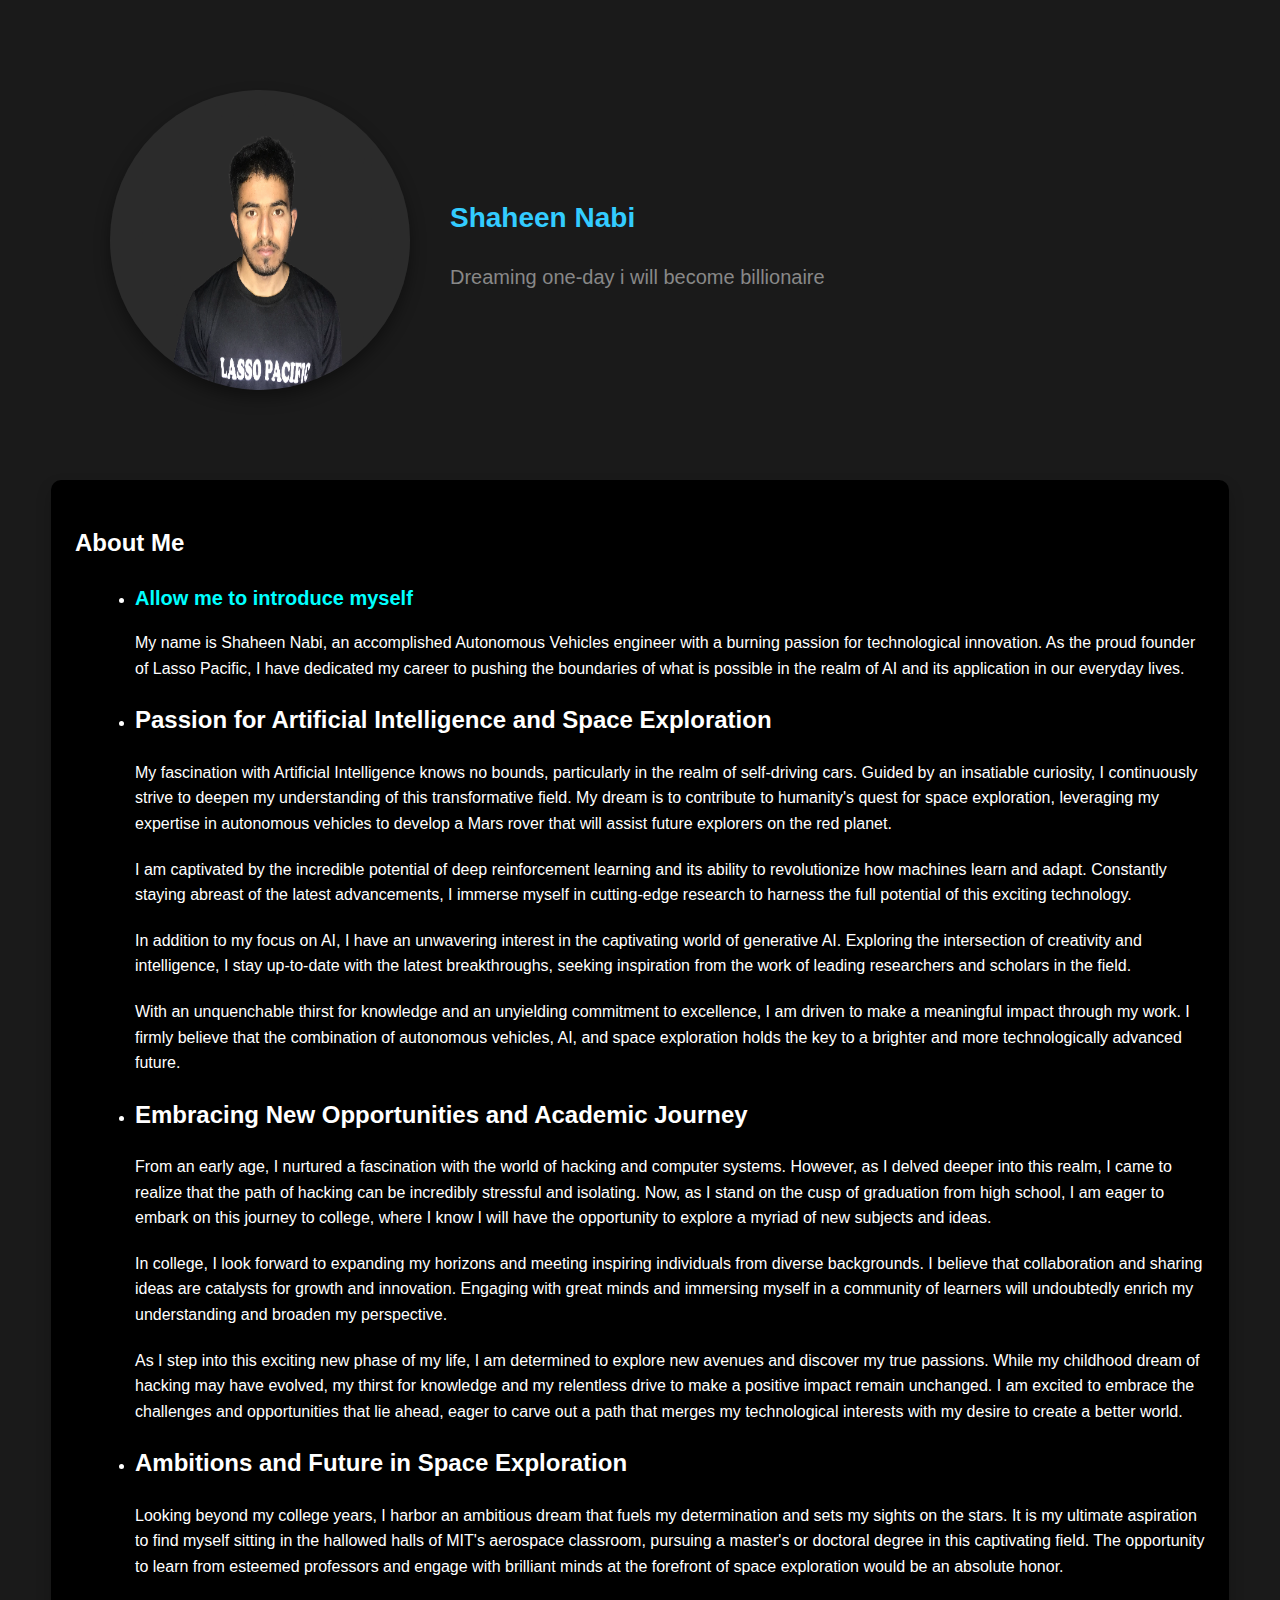
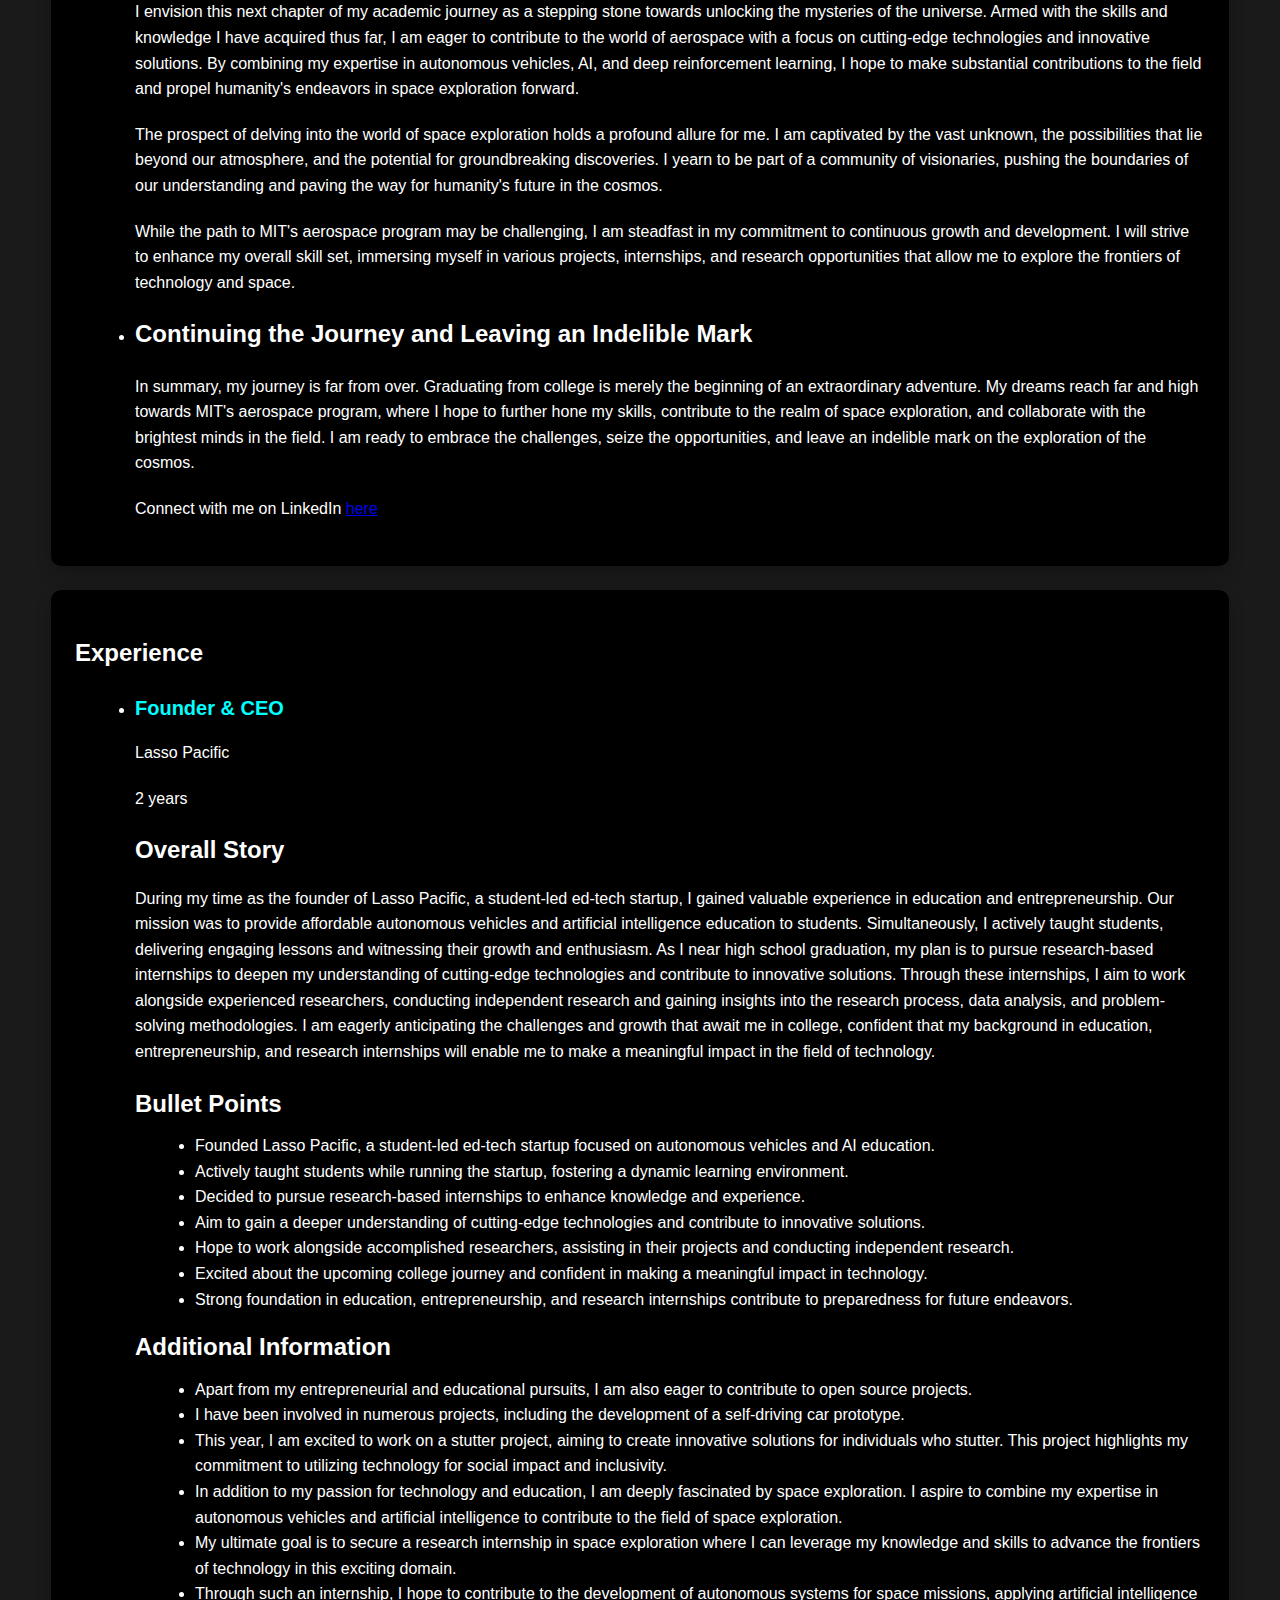
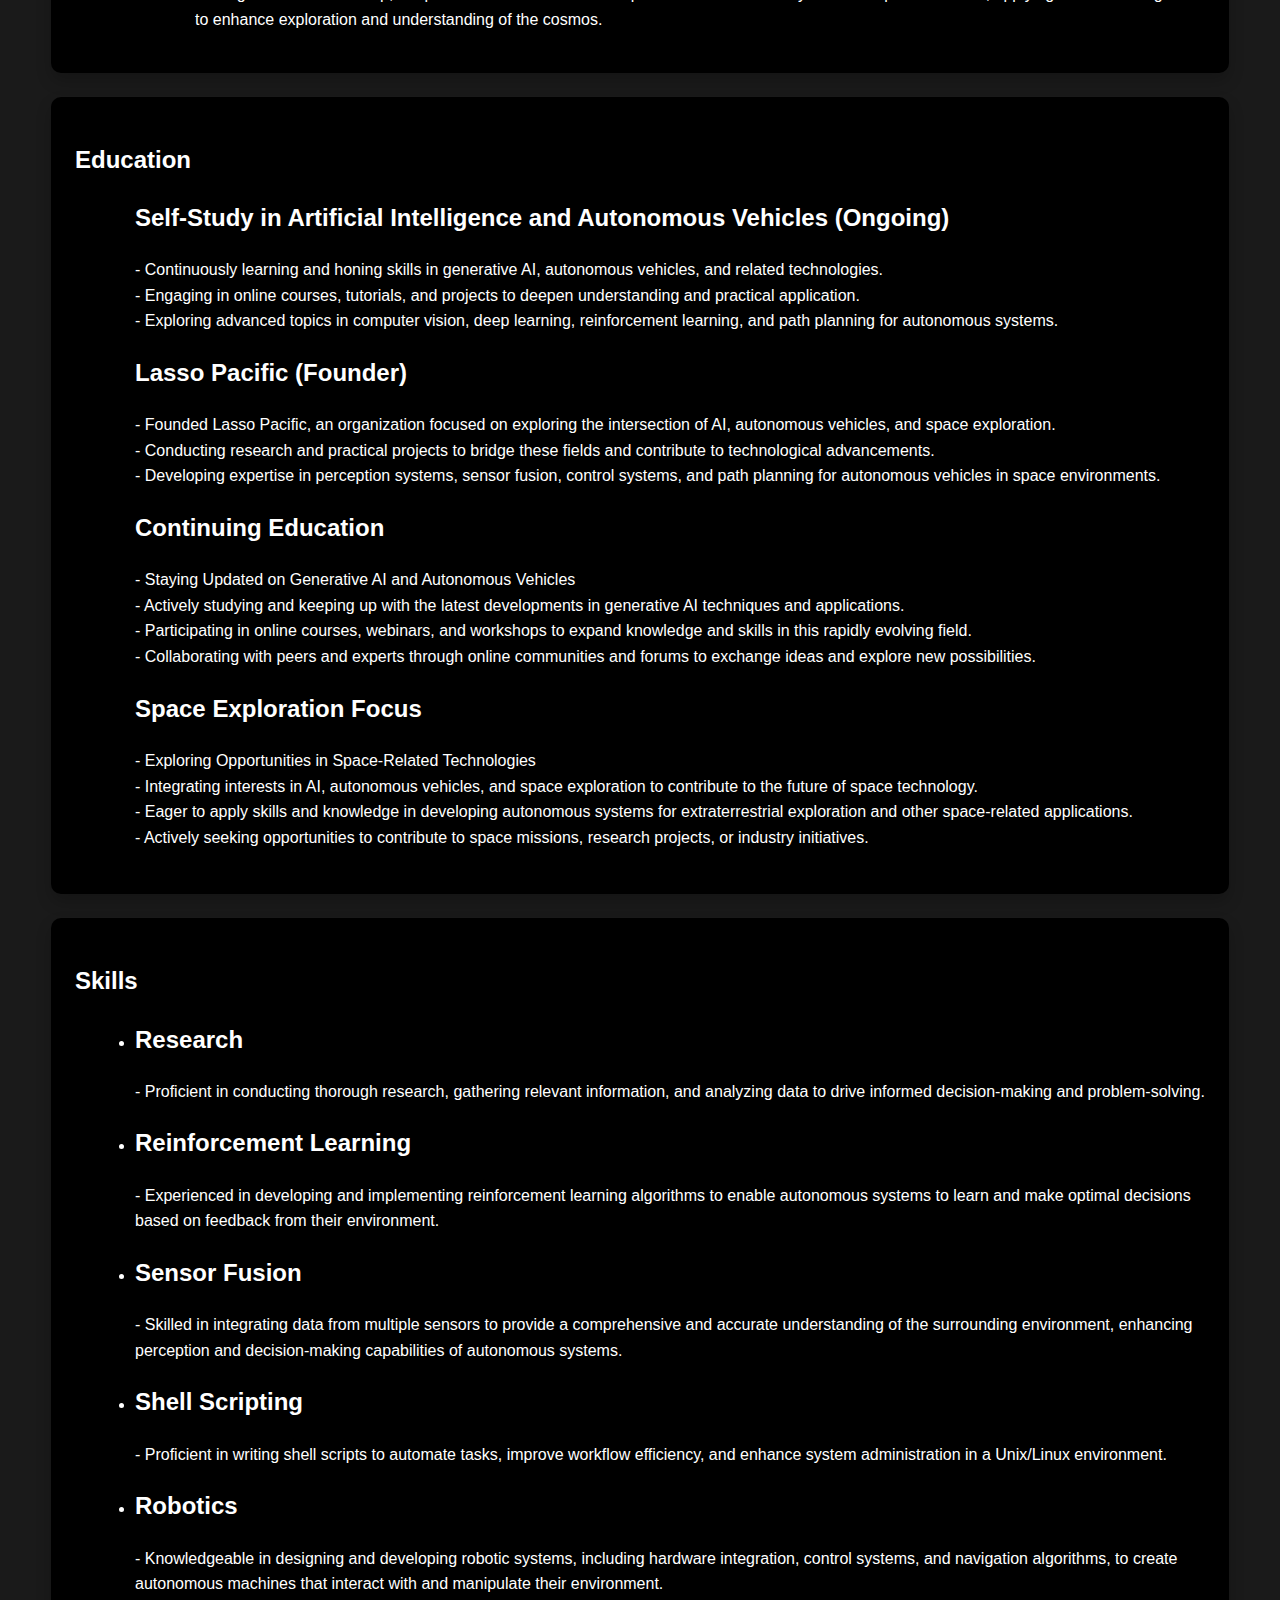
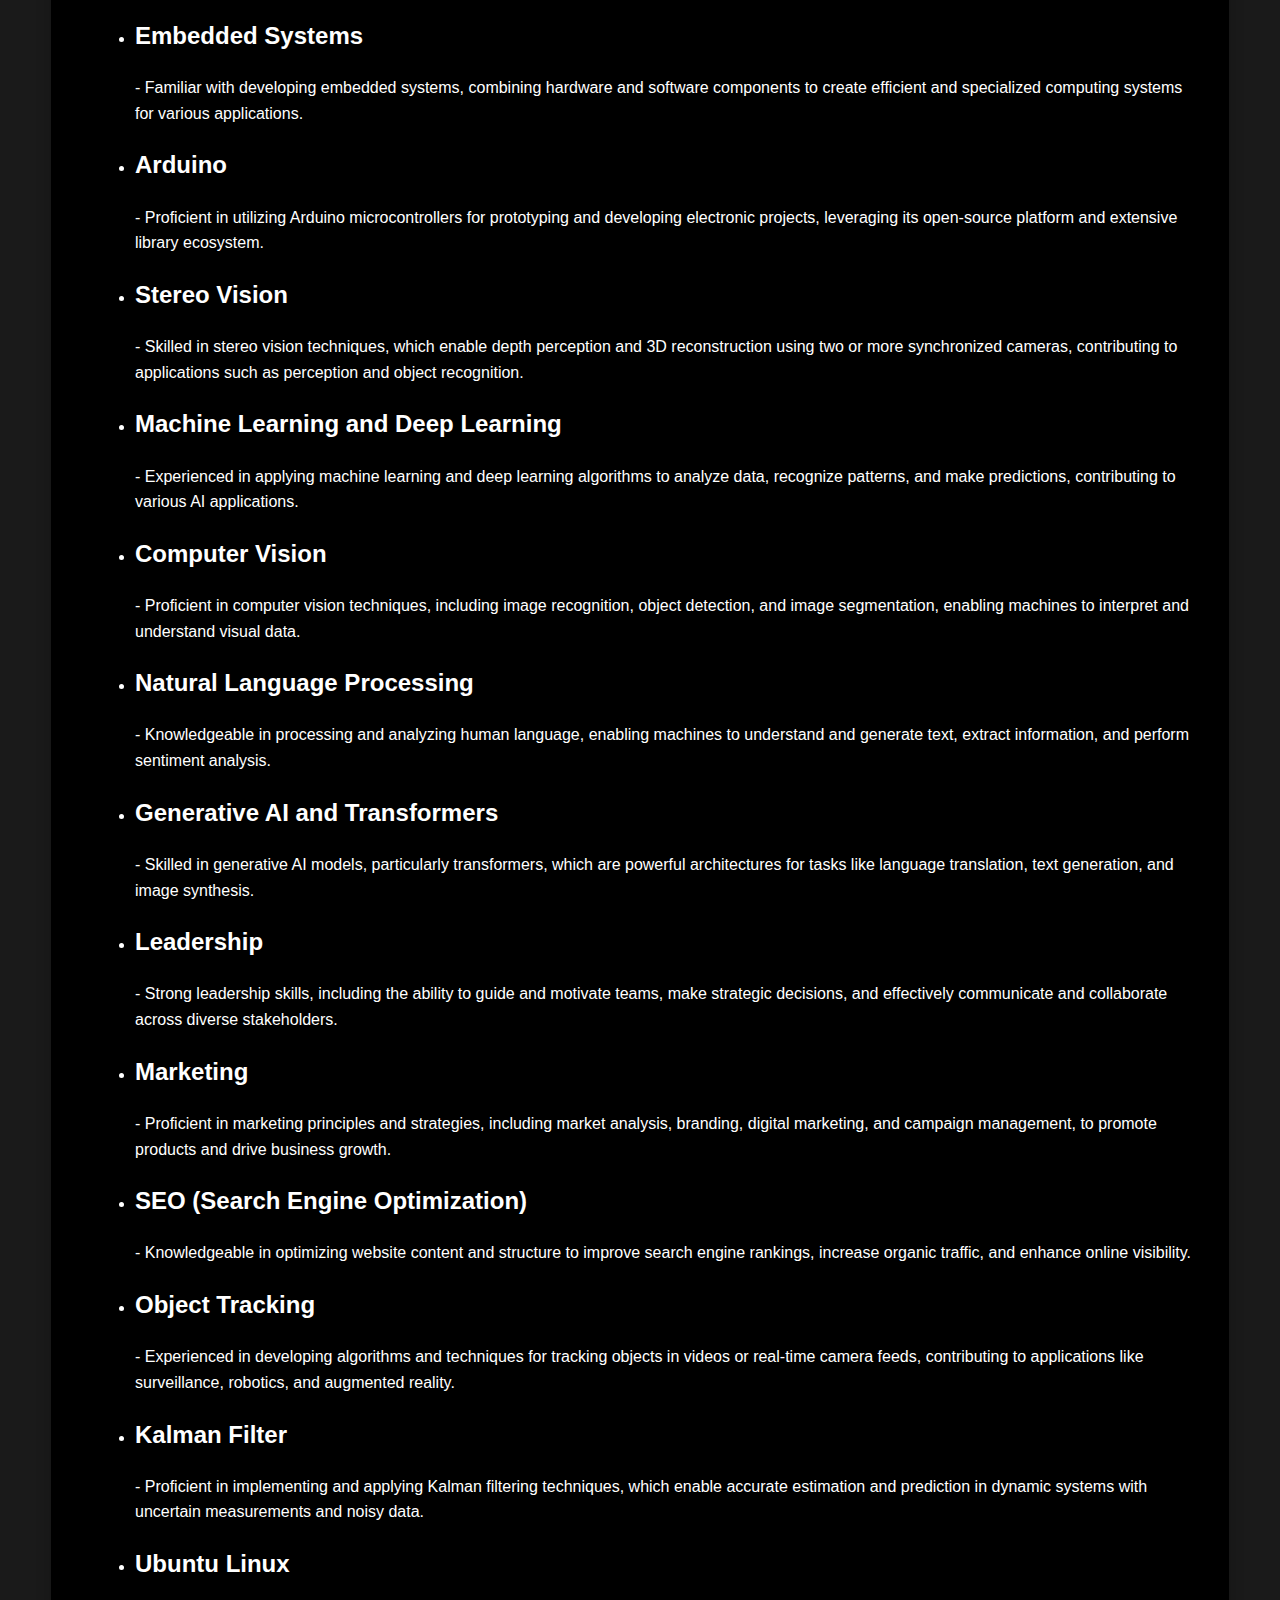
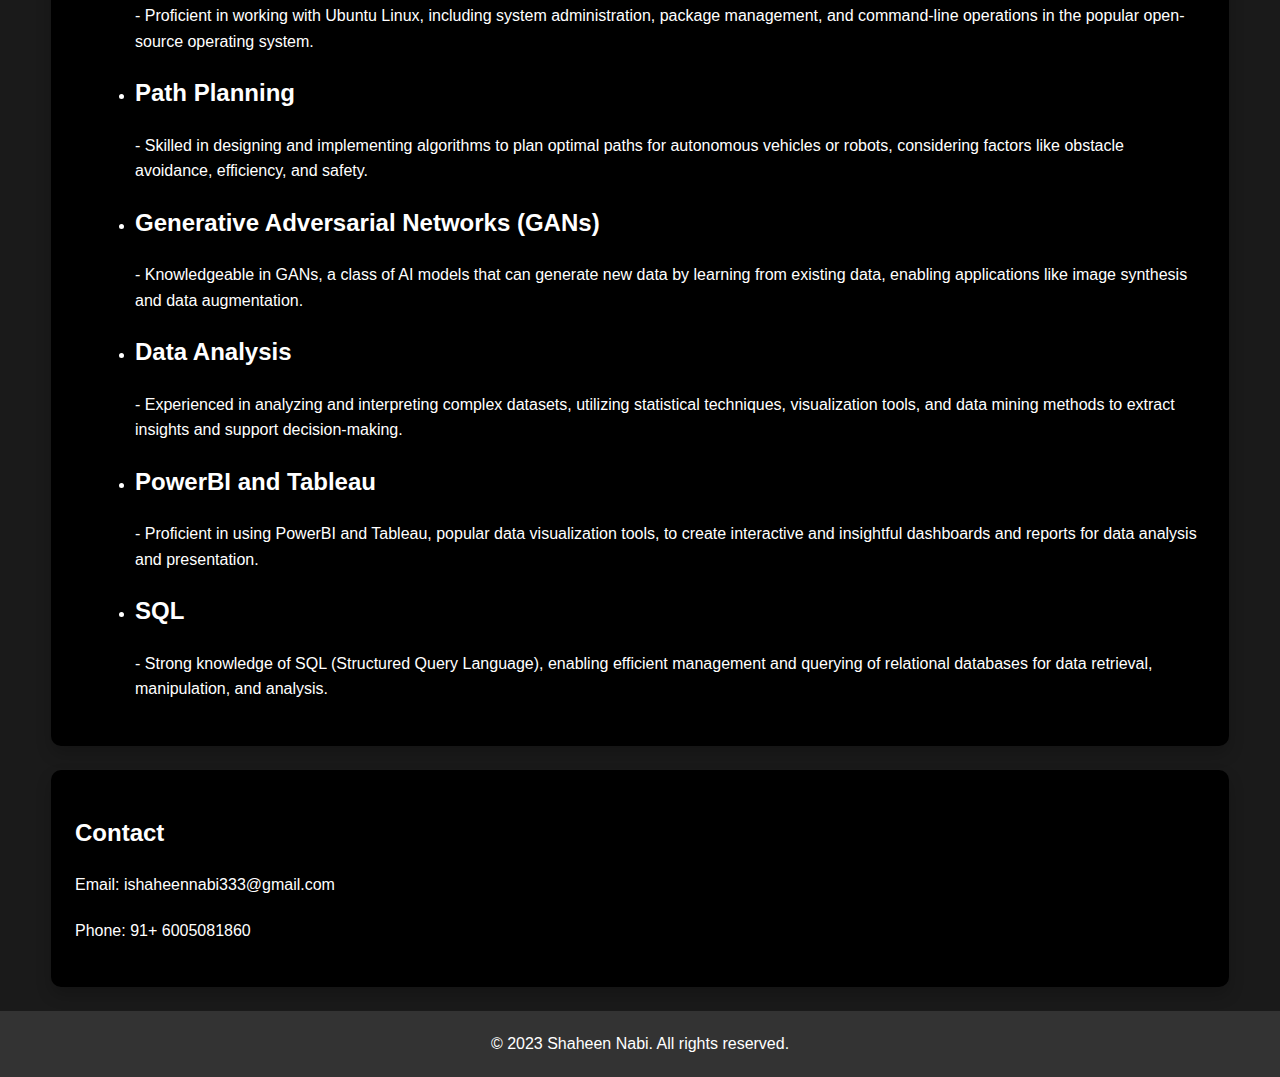
==== index.html @ 23868864 "updating" ====
<!DOCTYPE html>
<html>
<head>
  <title>Resume</title>
  <link rel="stylesheet" type="text/css" href="resume.css">
</head>
<body>
  <header>
    <div class="container">
      <div class="header-content">
        <img src="images/me3.png" alt="Your Photo" class="profile-photo">
        <div class="name-title">
          <h1>Shaheen Nabi</h1>
          <p>Dreaming one-day i will become billionaire</p>
        </div>
      </div>
    </div>
  </header>
  
  <section id="about" class="section">
    <h2>About Me</h2>
    <p>
<style>
  body {
    font-family: Arial, sans-serif;
    line-height: 1.6;
  }
  
  h3 {
    font-size: 20px;
    font-weight: bold;
    margin-bottom: 10px;
	color: #00ffff;
  }
  
  p {
    margin-bottom: 20px;
	
  }
  
  
   
  
  
  
</style>

<ul><li><h3>Allow me to introduce myself</h3></li>
<p>
  My name is Shaheen Nabi, an accomplished Autonomous Vehicles engineer with a burning passion for technological innovation. As the proud founder of Lasso Pacific, I have dedicated my career to pushing the boundaries of what is possible in the realm of AI and its application in our everyday lives.
</p>

<li><h2>Passion for Artificial Intelligence and Space Exploration</h2></li>
<p>
  My fascination with Artificial Intelligence knows no bounds, particularly in the realm of self-driving cars. Guided by an insatiable curiosity, I continuously strive to deepen my understanding of this transformative field. My dream is to contribute to humanity's quest for space exploration, leveraging my expertise in autonomous vehicles to develop a Mars rover that will assist future explorers on the red planet.
</p>

<p>
  I am captivated by the incredible potential of deep reinforcement learning and its ability to revolutionize how machines learn and adapt. Constantly staying abreast of the latest advancements, I immerse myself in cutting-edge research to harness the full potential of this exciting technology.
</p>

<p>
  In addition to my focus on AI, I have an unwavering interest in the captivating world of generative AI. Exploring the intersection of creativity and intelligence, I stay up-to-date with the latest breakthroughs, seeking inspiration from the work of leading researchers and scholars in the field.
</p>

<p>
  With an unquenchable thirst for knowledge and an unyielding commitment to excellence, I am driven to make a meaningful impact through my work. I firmly believe that the combination of autonomous vehicles, AI, and space exploration holds the key to a brighter and more technologically advanced future.
</p>

<li><h2>Embracing New Opportunities and Academic Journey</h2></li>
<p>
  From an early age, I nurtured a fascination with the world of hacking and computer systems. However, as I delved deeper into this realm, I came to realize that the path of hacking can be incredibly stressful and isolating. Now, as I stand on the cusp of graduation from high school, I am eager to embark on this journey to college, where I know I will have the opportunity to explore a myriad of new subjects and ideas.
</p>

<p>
  In college, I look forward to expanding my horizons and meeting inspiring individuals from diverse backgrounds. I believe that collaboration and sharing ideas are catalysts for growth and innovation. Engaging with great minds and immersing myself in a community of learners will undoubtedly enrich my understanding and broaden my perspective.
</p>

<p>
  As I step into this exciting new phase of my life, I am determined to explore new avenues and discover my true passions. While my childhood dream of hacking may have evolved, my thirst for knowledge and my relentless drive to make a positive impact remain unchanged. I am excited to embrace the challenges and opportunities that lie ahead, eager to carve out a path that merges my technological interests with my desire to create a better world.
</p>

<li><h2>Ambitions and Future in Space Exploration</h2>
<p>
  Looking beyond my college years, I harbor an ambitious dream that fuels my determination and sets my sights on the stars. It is my ultimate aspiration to find myself sitting in the hallowed halls of MIT's aerospace classroom, pursuing a master's or doctoral degree in this captivating field. The opportunity to learn from esteemed professors and engage with brilliant minds at the forefront of space exploration would be an absolute honor.
</p></li>

<p>
  I envision this next chapter of my academic journey as a stepping stone towards unlocking the mysteries of the universe. Armed with the skills and knowledge I have acquired thus far, I am eager to contribute to the world of aerospace with a focus on cutting-edge technologies and innovative solutions. By combining my expertise in autonomous vehicles, AI, and deep reinforcement learning, I hope to make substantial contributions to the field and propel humanity's endeavors in space exploration forward.
</p>

<p>
  The prospect of delving into the world of space exploration holds a profound allure for me. I am captivated by the vast unknown, the possibilities that lie beyond our atmosphere, and the potential for groundbreaking discoveries. I yearn to be part of a community of visionaries, pushing the boundaries of our understanding and paving the way for humanity's future in the cosmos.
</p>

<p>
  While the path to MIT's aerospace program may be challenging, I am steadfast in my commitment to continuous growth and development. I will strive to enhance my overall skill set, immersing myself in various projects, internships, and research opportunities that allow me to explore the frontiers of technology and space.
</p>

<li><h2>Continuing the Journey and Leaving an Indelible Mark</h2></li>
<p>
  In summary, my journey is far from over. Graduating from college is merely the beginning of an extraordinary adventure. My dreams reach far and high towards MIT's aerospace program, where I hope to further hone my skills, contribute to the realm of space exploration, and collaborate with the brightest minds in the field. I am ready to embrace the challenges, seize the opportunities, and leave an indelible mark on the exploration of the cosmos.
<br>
<p>Connect with me on LinkedIn <a href="https://in.linkedin.com/in/shaheennabi">here</a></p></ul>

</p>

	
	</p>
	
  </section>
  
  <section id="experience" class="section">
    <h2>Experience</h2>
    <ul>
      <li>
        <h3>Founder & CEO</h3>
        <p>Lasso Pacific</p>
        <p>2 years</p>
        
      </li>
      <style>
  body {
    font-family: Arial, sans-serif;
    line-height: 1.6;
  }
  
  h1 {
    font-size: 24px;
    font-weight: bold;
    margin-bottom: 10px;
  }
  
  ul {
    list-style-type: disc;
    margin-left: 20px;
  }
  
  p {
    margin-bottom: 20px;
  }
</style>

<h1>Overall Story</h1>
<p>
  During my time as the founder of Lasso Pacific, a student-led ed-tech startup, I gained valuable experience in education and entrepreneurship. Our mission was to provide affordable autonomous vehicles and artificial intelligence education to students. Simultaneously, I actively taught students, delivering engaging lessons and witnessing their growth and enthusiasm. As I near high school graduation, my plan is to pursue research-based internships to deepen my understanding of cutting-edge technologies and contribute to innovative solutions. Through these internships, I aim to work alongside experienced researchers, conducting independent research and gaining insights into the research process, data analysis, and problem-solving methodologies. I am eagerly anticipating the challenges and growth that await me in college, confident that my background in education, entrepreneurship, and research internships will enable me to make a meaningful impact in the field of technology.
</p>

<h1>Bullet Points</h1>
<ul>
  <li>Founded Lasso Pacific, a student-led ed-tech startup focused on autonomous vehicles and AI education.</li>
  <li>Actively taught students while running the startup, fostering a dynamic learning environment.</li>
  <li>Decided to pursue research-based internships to enhance knowledge and experience.</li>
  <li>Aim to gain a deeper understanding of cutting-edge technologies and contribute to innovative solutions.</li>
  <li>Hope to work alongside accomplished researchers, assisting in their projects and conducting independent research.</li>
  <li>Excited about the upcoming college journey and confident in making a meaningful impact in technology.</li>
  <li>Strong foundation in education, entrepreneurship, and research internships contribute to preparedness for future endeavors.</li>
</ul>

<h1>Additional Information</h1>
<ul>
  <li>Apart from my entrepreneurial and educational pursuits, I am also eager to contribute to open source projects.</li>
  <li>I have been involved in numerous projects, including the development of a self-driving car prototype.</li>
  <li>This year, I am excited to work on a stutter project, aiming to create innovative solutions for individuals who stutter. This project highlights my commitment to utilizing technology for social impact and inclusivity.</li>
  <li>In addition to my passion for technology and education, I am deeply fascinated by space exploration. I aspire to combine my expertise in autonomous vehicles and artificial intelligence to contribute to the field of space exploration.</li>
  <li>My ultimate goal is to secure a research internship in space exploration where I can leverage my knowledge and skills to advance the frontiers of technology in this exciting domain.</li>
  <li>Through such an internship, I hope to contribute to the development of autonomous systems for space missions, applying artificial intelligence to enhance exploration and understanding of the cosmos.</li>
</ul>

    </ul>
  </section>
  
  <section id="education" class="section">
    <h2>Education</h2>
    <ul>
      <style>
  body {
    font-family: Arial, sans-serif;
    line-height: 1.6;
  }
  
  h1 {
    font-size: 24px;
    font-weight: bold;
    margin-bottom: 10px;
  }
  
  p {
    margin-bottom: 20px;
  }
</style>



<h2>Self-Study in Artificial Intelligence and Autonomous Vehicles (Ongoing)</h2>
<p>
  - Continuously learning and honing skills in generative AI, autonomous vehicles, and related technologies.<br>
  - Engaging in online courses, tutorials, and projects to deepen understanding and practical application.<br>
  - Exploring advanced topics in computer vision, deep learning, reinforcement learning, and path planning for autonomous systems.
</p>

<h2>Lasso Pacific (Founder)</h2>
<p>
  - Founded Lasso Pacific, an organization focused on exploring the intersection of AI, autonomous vehicles, and space exploration.<br>
  - Conducting research and practical projects to bridge these fields and contribute to technological advancements.<br>
  - Developing expertise in perception systems, sensor fusion, control systems, and path planning for autonomous vehicles in space environments.
</p>

<h2>Continuing Education</h2>
<p>
  - Staying Updated on Generative AI and Autonomous Vehicles<br>
  - Actively studying and keeping up with the latest developments in generative AI techniques and applications.<br>
  - Participating in online courses, webinars, and workshops to expand knowledge and skills in this rapidly evolving field.<br>
  - Collaborating with peers and experts through online communities and forums to exchange ideas and explore new possibilities.
</p>

<h2>Space Exploration Focus</h2>
<p>
  - Exploring Opportunities in Space-Related Technologies<br>
  - Integrating interests in AI, autonomous vehicles, and space exploration to contribute to the future of space technology.<br>
  - Eager to apply skills and knowledge in developing autonomous systems for extraterrestrial exploration and other space-related applications.<br>
  - Actively seeking opportunities to contribute to space missions, research projects, or industry initiatives.
</p>

    </ul>
  </section>
  
  <section id="skills" class="section">
    <h2>Skills</h2>
    <ul>
      <li><h2>Research</h2>
<p>
  - Proficient in conducting thorough research, gathering relevant information, and analyzing data to drive informed decision-making and problem-solving.
</p></li>
      <li><h2>Reinforcement Learning</h2>
<p>
  - Experienced in developing and implementing reinforcement learning algorithms to enable autonomous systems to learn and make optimal decisions based on feedback from their environment.
</p></li>
      <li><h2>Sensor Fusion</h2>
<p>
  - Skilled in integrating data from multiple sensors to provide a comprehensive and accurate understanding of the surrounding environment, enhancing perception and decision-making capabilities of autonomous systems.
</p>
</li>
	  <li><h2>Shell Scripting</h2>
<p>
  - Proficient in writing shell scripts to automate tasks, improve workflow efficiency, and enhance system administration in a Unix/Linux environment.
</p>
</li>
	  <li><h2>Robotics</h2>
<p>
  - Knowledgeable in designing and developing robotic systems, including hardware integration, control systems, and navigation algorithms, to create autonomous machines that interact with and manipulate their environment.
</p></li>
	  <li><h2>Embedded Systems</h2>
<p>
  - Familiar with developing embedded systems, combining hardware and software components to create efficient and specialized computing systems for various applications.
</p></li>
	  <li><h2>Arduino</h2>
<p>
  - Proficient in utilizing Arduino microcontrollers for prototyping and developing electronic projects, leveraging its open-source platform and extensive library ecosystem.
</p></li>
	  <li><h2>Stereo Vision</h2>
<p>
  - Skilled in stereo vision techniques, which enable depth perception and 3D reconstruction using two or more synchronized cameras, contributing to applications such as perception and object recognition.
</p></li>
	  <li><h2>Machine Learning and Deep Learning</h2>
<p>
  - Experienced in applying machine learning and deep learning algorithms to analyze data, recognize patterns, and make predictions, contributing to various AI applications.
</p>
</li>
	  <li><h2>Computer Vision</h2>
<p>
  - Proficient in computer vision techniques, including image recognition, object detection, and image segmentation, enabling machines to interpret and understand visual data.
</p></li>
	  <li><h2>Natural Language Processing</h2>
<p>
  - Knowledgeable in processing and analyzing human language, enabling machines to understand and generate text, extract information, and perform sentiment analysis.
</p></li>
	  <li><h2>Generative AI and Transformers</h2>
<p>
  - Skilled in generative AI models, particularly transformers, which are powerful architectures for tasks like language translation, text generation, and image synthesis.
</p></li>
	  <li>
<h2>Leadership</h2>
<p>
  - Strong leadership skills, including the ability to guide and motivate teams, make strategic decisions, and effectively communicate and collaborate across diverse stakeholders.
</p>

<li><h2>Marketing</h2>
<p>
  - Proficient in marketing principles and strategies, including market analysis, branding, digital marketing, and campaign management, to promote products and drive business growth.
</p></li>

<li><h2>SEO (Search Engine Optimization)</h2>
<p>
  - Knowledgeable in optimizing website content and structure to improve search engine rankings, increase organic traffic, and enhance online visibility.
</p></li>

<li><h2>Object Tracking</h2>
<p>
  - Experienced in developing algorithms and techniques for tracking objects in videos or real-time camera feeds, contributing to applications like surveillance, robotics, and augmented reality.
</p></li>

<li><h2>Kalman Filter</h2>
<p>
  - Proficient in implementing and applying Kalman filtering techniques, which enable accurate estimation and prediction in dynamic systems with uncertain measurements and noisy data.
</p></li>

<li><h2>Ubuntu Linux</h2>
<p>
  - Proficient in working with Ubuntu Linux, including system administration, package management, and command-line operations in the popular open-source operating system.
</p></li>

<li><h2>Path Planning</h2>
<p>
  - Skilled in designing and implementing algorithms to plan optimal paths for autonomous vehicles or robots, considering factors like obstacle avoidance, efficiency, and safety.
</p></li>

<li><h2>Generative Adversarial Networks (GANs)</h2>
<p>
  - Knowledgeable in GANs, a class of AI models that can generate new data by learning from existing data, enabling applications like image synthesis and data augmentation.
</p></li>

<li><h2>Data Analysis</h2>
<p>
  - Experienced in analyzing and interpreting complex datasets, utilizing statistical techniques, visualization tools, and data mining methods to extract insights and support decision-making.
</p></li>

<li><h2>PowerBI and Tableau</h2>
<p>
  - Proficient in using PowerBI and Tableau, popular data visualization tools, to create interactive and insightful dashboards and reports for data analysis and presentation.
</p></li>

<li><h2>SQL</h2>
<p>
  - Strong knowledge of SQL (Structured Query Language), enabling efficient management and querying of relational databases for data retrieval, manipulation, and analysis.
</p></li>
	  
    </ul>
  </section>
  
  <section id="contact" class="section">
    <h2>Contact</h2>
    <p>Email: ishaheennabi333@gmail.com</p>
    <p>Phone: 91+ 6005081860</p>
  </section>
  
  <footer>
    <p>&copy; 2023 Shaheen Nabi. All rights reserved.</p>
  </footer>
</body>
</html>
---- resume.css ----
body {
  font-family: Arial, sans-serif;
  margin: 0;
  padding: 0;
  background-color: 	#1a1a1a;
   
}

.container {
  display: flex;
  align-items: center;
  justify-content: space-between;
  padding: 90px;
  max-width: 1550px;
  margin: 0 auto;
  color: #33ccff;
}

.profile-photo {
  width: 300px;
  height: 300px;
  border-radius: 50%;
  box-shadow: 0 8px 16px rgba(0, 0, 0, 0.4);
  margin-left: 20px;
}

.header-content {
  display: flex;
  align-items: center;
}

.name-title {
  margin-left: 40px;
}

.name-title h1 {
  font-size: 28px;
  margin-bottom: 10px;
  color: #33ccff;
}

.name-title p {
  font-size: 20px;
  color: #888;
  margin-bottom: 10px;
}

nav ul {
  list-style-type: none;
  margin: 0;
  padding: 0;
}

.menu-item {
  display: flex;
  flex-direction: column;
  margin-bottom: 10px;
}

.menu-item a {
  display: block;
  background-color: #f5f5f5;
  color: #333;
  text-decoration: none;
  padding: 12px 24px;
  border-radius: 10px;
  box-shadow: 0 8px 16px rgba(0, 0, 0, 0.2);
}

.menu-description {
  background-color: #f5f5f5;
  color: #888;
  padding: 8px 16px;
  border-radius: 10px;
  box-shadow: 0 8px 16px rgba(0, 0, 0, 0.2);
}

.section {
  background-color: black;
  border-radius: 10px;
  box-shadow: 0 8px 16px rgba(0, 0, 0, 0.2);
  padding: 24px;
  margin: 0 auto 24px;
  max-width: 1130px;
  color:white;
}

footer {
  background-color: #333;
  color: #fff;
  text-align: center;
  padding: 20px;
}

footer p {
  margin: 0;
}
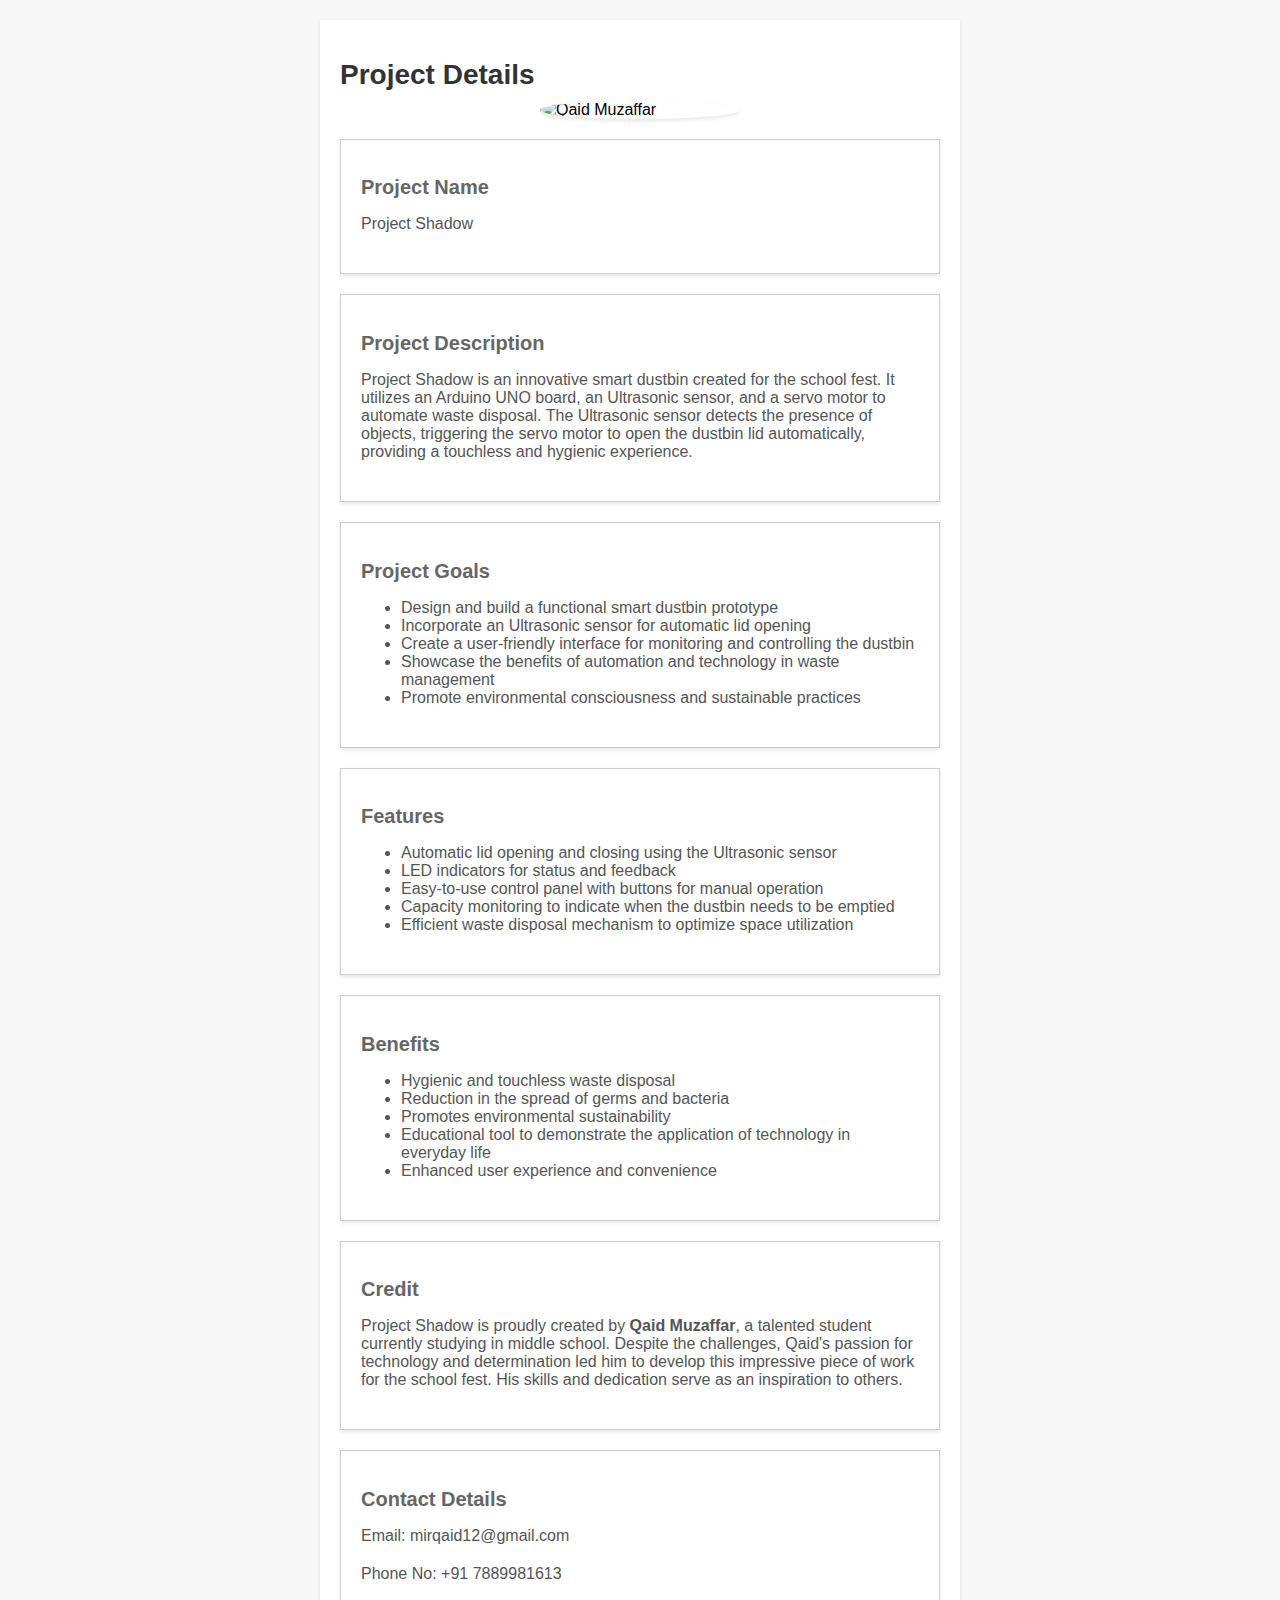
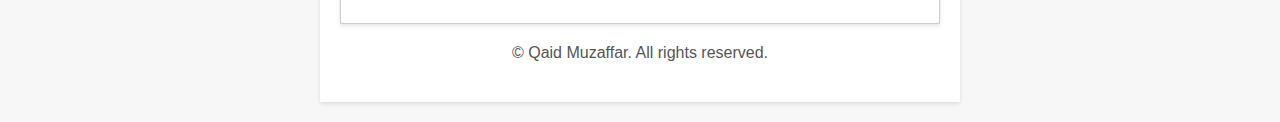
==== commit 9d198ffe: "Update index.html" ====
--- a/index.html
+++ b/index.html
@@ -1,351 +1,148 @@
-<!DOCTYPE html>
-<html>
-<head>
-  <title>Resume</title>
-  <link rel="stylesheet" type="text/css" href="resume.css">
-</head>
-<body>
-  <header>
-    <div class="container">
-      <div class="header-content">
-        <img src="images/me3.png" alt="Your Photo" class="profile-photo">
-        <div class="name-title">
-          <h1>Shaheen Nabi</h1>
-          <p>Dreaming one-day i will become billionaire</p>
-        </div>
-      </div>
-    </div>
-  </header>
-  
-  <section id="about" class="section">
-    <h2>About Me</h2>
-    <p>
-<style>
-  body {
-    font-family: Arial, sans-serif;
-    line-height: 1.6;
-  }
-  
-  h3 {
-    font-size: 20px;
-    font-weight: bold;
-    margin-bottom: 10px;
-	color: #00ffff;
-  }
-  
-  p {
-    margin-bottom: 20px;
-	
-  }
-  
-  
-   
-  
-  
-  
-</style>
-
-<ul><li><h3>Allow me to introduce myself</h3></li>
-<p>
-  My name is Shaheen Nabi, an accomplished Autonomous Vehicles engineer with a burning passion for technological innovation. As the proud founder of Lasso Pacific, I have dedicated my career to pushing the boundaries of what is possible in the realm of AI and its application in our everyday lives.
-</p>
-
-<li><h2>Passion for Artificial Intelligence and Space Exploration</h2></li>
-<p>
-  My fascination with Artificial Intelligence knows no bounds, particularly in the realm of self-driving cars. Guided by an insatiable curiosity, I continuously strive to deepen my understanding of this transformative field. My dream is to contribute to humanity's quest for space exploration, leveraging my expertise in autonomous vehicles to develop a Mars rover that will assist future explorers on the red planet.
-</p>
-
-<p>
-  I am captivated by the incredible potential of deep reinforcement learning and its ability to revolutionize how machines learn and adapt. Constantly staying abreast of the latest advancements, I immerse myself in cutting-edge research to harness the full potential of this exciting technology.
-</p>
-
-<p>
-  In addition to my focus on AI, I have an unwavering interest in the captivating world of generative AI. Exploring the intersection of creativity and intelligence, I stay up-to-date with the latest breakthroughs, seeking inspiration from the work of leading researchers and scholars in the field.
-</p>
-
-<p>
-  With an unquenchable thirst for knowledge and an unyielding commitment to excellence, I am driven to make a meaningful impact through my work. I firmly believe that the combination of autonomous vehicles, AI, and space exploration holds the key to a brighter and more technologically advanced future.
-</p>
-
-<li><h2>Embracing New Opportunities and Academic Journey</h2></li>
-<p>
-  From an early age, I nurtured a fascination with the world of hacking and computer systems. However, as I delved deeper into this realm, I came to realize that the path of hacking can be incredibly stressful and isolating. Now, as I stand on the cusp of graduation from high school, I am eager to embark on this journey to college, where I know I will have the opportunity to explore a myriad of new subjects and ideas.
-</p>
-
-<p>
-  In college, I look forward to expanding my horizons and meeting inspiring individuals from diverse backgrounds. I believe that collaboration and sharing ideas are catalysts for growth and innovation. Engaging with great minds and immersing myself in a community of learners will undoubtedly enrich my understanding and broaden my perspective.
-</p>
-
-<p>
-  As I step into this exciting new phase of my life, I am determined to explore new avenues and discover my true passions. While my childhood dream of hacking may have evolved, my thirst for knowledge and my relentless drive to make a positive impact remain unchanged. I am excited to embrace the challenges and opportunities that lie ahead, eager to carve out a path that merges my technological interests with my desire to create a better world.
-</p>
-
-<li><h2>Ambitions and Future in Space Exploration</h2>
-<p>
-  Looking beyond my college years, I harbor an ambitious dream that fuels my determination and sets my sights on the stars. It is my ultimate aspiration to find myself sitting in the hallowed halls of MIT's aerospace classroom, pursuing a master's or doctoral degree in this captivating field. The opportunity to learn from esteemed professors and engage with brilliant minds at the forefront of space exploration would be an absolute honor.
-</p></li>
-
-<p>
-  I envision this next chapter of my academic journey as a stepping stone towards unlocking the mysteries of the universe. Armed with the skills and knowledge I have acquired thus far, I am eager to contribute to the world of aerospace with a focus on cutting-edge technologies and innovative solutions. By combining my expertise in autonomous vehicles, AI, and deep reinforcement learning, I hope to make substantial contributions to the field and propel humanity's endeavors in space exploration forward.
-</p>
-
-<p>
-  The prospect of delving into the world of space exploration holds a profound allure for me. I am captivated by the vast unknown, the possibilities that lie beyond our atmosphere, and the potential for groundbreaking discoveries. I yearn to be part of a community of visionaries, pushing the boundaries of our understanding and paving the way for humanity's future in the cosmos.
-</p>
-
-<p>
-  While the path to MIT's aerospace program may be challenging, I am steadfast in my commitment to continuous growth and development. I will strive to enhance my overall skill set, immersing myself in various projects, internships, and research opportunities that allow me to explore the frontiers of technology and space.
-</p>
-
-<li><h2>Continuing the Journey and Leaving an Indelible Mark</h2></li>
-<p>
-  In summary, my journey is far from over. Graduating from college is merely the beginning of an extraordinary adventure. My dreams reach far and high towards MIT's aerospace program, where I hope to further hone my skills, contribute to the realm of space exploration, and collaborate with the brightest minds in the field. I am ready to embrace the challenges, seize the opportunities, and leave an indelible mark on the exploration of the cosmos.
-<br>
-<p>Connect with me on LinkedIn <a href="https://in.linkedin.com/in/shaheennabi">here</a></p></ul>
-
-</p>
-
-	
-	</p>
-	
-  </section>
-  
-  <section id="experience" class="section">
-    <h2>Experience</h2>
-    <ul>
-      <li>
-        <h3>Founder & CEO</h3>
-        <p>Lasso Pacific</p>
-        <p>2 years</p>
-        
-      </li>
-      <style>
-  body {
-    font-family: Arial, sans-serif;
-    line-height: 1.6;
-  }
-  
-  h1 {
-    font-size: 24px;
-    font-weight: bold;
-    margin-bottom: 10px;
-  }
-  
-  ul {
-    list-style-type: disc;
-    margin-left: 20px;
-  }
-  
-  p {
-    margin-bottom: 20px;
-  }
-</style>
-
-<h1>Overall Story</h1>
-<p>
-  During my time as the founder of Lasso Pacific, a student-led ed-tech startup, I gained valuable experience in education and entrepreneurship. Our mission was to provide affordable autonomous vehicles and artificial intelligence education to students. Simultaneously, I actively taught students, delivering engaging lessons and witnessing their growth and enthusiasm. As I near high school graduation, my plan is to pursue research-based internships to deepen my understanding of cutting-edge technologies and contribute to innovative solutions. Through these internships, I aim to work alongside experienced researchers, conducting independent research and gaining insights into the research process, data analysis, and problem-solving methodologies. I am eagerly anticipating the challenges and growth that await me in college, confident that my background in education, entrepreneurship, and research internships will enable me to make a meaningful impact in the field of technology.
-</p>
-
-<h1>Bullet Points</h1>
-<ul>
-  <li>Founded Lasso Pacific, a student-led ed-tech startup focused on autonomous vehicles and AI education.</li>
-  <li>Actively taught students while running the startup, fostering a dynamic learning environment.</li>
-  <li>Decided to pursue research-based internships to enhance knowledge and experience.</li>
-  <li>Aim to gain a deeper understanding of cutting-edge technologies and contribute to innovative solutions.</li>
-  <li>Hope to work alongside accomplished researchers, assisting in their projects and conducting independent research.</li>
-  <li>Excited about the upcoming college journey and confident in making a meaningful impact in technology.</li>
-  <li>Strong foundation in education, entrepreneurship, and research internships contribute to preparedness for future endeavors.</li>
-</ul>
-
-<h1>Additional Information</h1>
-<ul>
-  <li>Apart from my entrepreneurial and educational pursuits, I am also eager to contribute to open source projects.</li>
-  <li>I have been involved in numerous projects, including the development of a self-driving car prototype.</li>
-  <li>This year, I am excited to work on a stutter project, aiming to create innovative solutions for individuals who stutter. This project highlights my commitment to utilizing technology for social impact and inclusivity.</li>
-  <li>In addition to my passion for technology and education, I am deeply fascinated by space exploration. I aspire to combine my expertise in autonomous vehicles and artificial intelligence to contribute to the field of space exploration.</li>
-  <li>My ultimate goal is to secure a research internship in space exploration where I can leverage my knowledge and skills to advance the frontiers of technology in this exciting domain.</li>
-  <li>Through such an internship, I hope to contribute to the development of autonomous systems for space missions, applying artificial intelligence to enhance exploration and understanding of the cosmos.</li>
-</ul>
-
-    </ul>
-  </section>
-  
-  <section id="education" class="section">
-    <h2>Education</h2>
-    <ul>
-      <style>
-  body {
-    font-family: Arial, sans-serif;
-    line-height: 1.6;
-  }
-  
-  h1 {
-    font-size: 24px;
-    font-weight: bold;
-    margin-bottom: 10px;
-  }
-  
-  p {
-    margin-bottom: 20px;
-  }
-</style>
-
-
-
-<h2>Self-Study in Artificial Intelligence and Autonomous Vehicles (Ongoing)</h2>
-<p>
-  - Continuously learning and honing skills in generative AI, autonomous vehicles, and related technologies.<br>
-  - Engaging in online courses, tutorials, and projects to deepen understanding and practical application.<br>
-  - Exploring advanced topics in computer vision, deep learning, reinforcement learning, and path planning for autonomous systems.
-</p>
-
-<h2>Lasso Pacific (Founder)</h2>
-<p>
-  - Founded Lasso Pacific, an organization focused on exploring the intersection of AI, autonomous vehicles, and space exploration.<br>
-  - Conducting research and practical projects to bridge these fields and contribute to technological advancements.<br>
-  - Developing expertise in perception systems, sensor fusion, control systems, and path planning for autonomous vehicles in space environments.
-</p>
-
-<h2>Continuing Education</h2>
-<p>
-  - Staying Updated on Generative AI and Autonomous Vehicles<br>
-  - Actively studying and keeping up with the latest developments in generative AI techniques and applications.<br>
-  - Participating in online courses, webinars, and workshops to expand knowledge and skills in this rapidly evolving field.<br>
-  - Collaborating with peers and experts through online communities and forums to exchange ideas and explore new possibilities.
-</p>
-
-<h2>Space Exploration Focus</h2>
-<p>
-  - Exploring Opportunities in Space-Related Technologies<br>
-  - Integrating interests in AI, autonomous vehicles, and space exploration to contribute to the future of space technology.<br>
-  - Eager to apply skills and knowledge in developing autonomous systems for extraterrestrial exploration and other space-related applications.<br>
-  - Actively seeking opportunities to contribute to space missions, research projects, or industry initiatives.
-</p>
-
-    </ul>
-  </section>
-  
-  <section id="skills" class="section">
-    <h2>Skills</h2>
-    <ul>
-      <li><h2>Research</h2>
-<p>
-  - Proficient in conducting thorough research, gathering relevant information, and analyzing data to drive informed decision-making and problem-solving.
-</p></li>
-      <li><h2>Reinforcement Learning</h2>
-<p>
-  - Experienced in developing and implementing reinforcement learning algorithms to enable autonomous systems to learn and make optimal decisions based on feedback from their environment.
-</p></li>
-      <li><h2>Sensor Fusion</h2>
-<p>
-  - Skilled in integrating data from multiple sensors to provide a comprehensive and accurate understanding of the surrounding environment, enhancing perception and decision-making capabilities of autonomous systems.
-</p>
-</li>
-	  <li><h2>Shell Scripting</h2>
-<p>
-  - Proficient in writing shell scripts to automate tasks, improve workflow efficiency, and enhance system administration in a Unix/Linux environment.
-</p>
-</li>
-	  <li><h2>Robotics</h2>
-<p>
-  - Knowledgeable in designing and developing robotic systems, including hardware integration, control systems, and navigation algorithms, to create autonomous machines that interact with and manipulate their environment.
-</p></li>
-	  <li><h2>Embedded Systems</h2>
-<p>
-  - Familiar with developing embedded systems, combining hardware and software components to create efficient and specialized computing systems for various applications.
-</p></li>
-	  <li><h2>Arduino</h2>
-<p>
-  - Proficient in utilizing Arduino microcontrollers for prototyping and developing electronic projects, leveraging its open-source platform and extensive library ecosystem.
-</p></li>
-	  <li><h2>Stereo Vision</h2>
-<p>
-  - Skilled in stereo vision techniques, which enable depth perception and 3D reconstruction using two or more synchronized cameras, contributing to applications such as perception and object recognition.
-</p></li>
-	  <li><h2>Machine Learning and Deep Learning</h2>
-<p>
-  - Experienced in applying machine learning and deep learning algorithms to analyze data, recognize patterns, and make predictions, contributing to various AI applications.
-</p>
-</li>
-	  <li><h2>Computer Vision</h2>
-<p>
-  - Proficient in computer vision techniques, including image recognition, object detection, and image segmentation, enabling machines to interpret and understand visual data.
-</p></li>
-	  <li><h2>Natural Language Processing</h2>
-<p>
-  - Knowledgeable in processing and analyzing human language, enabling machines to understand and generate text, extract information, and perform sentiment analysis.
-</p></li>
-	  <li><h2>Generative AI and Transformers</h2>
-<p>
-  - Skilled in generative AI models, particularly transformers, which are powerful architectures for tasks like language translation, text generation, and image synthesis.
-</p></li>
-	  <li>
-<h2>Leadership</h2>
-<p>
-  - Strong leadership skills, including the ability to guide and motivate teams, make strategic decisions, and effectively communicate and collaborate across diverse stakeholders.
-</p>
-
-<li><h2>Marketing</h2>
-<p>
-  - Proficient in marketing principles and strategies, including market analysis, branding, digital marketing, and campaign management, to promote products and drive business growth.
-</p></li>
-
-<li><h2>SEO (Search Engine Optimization)</h2>
-<p>
-  - Knowledgeable in optimizing website content and structure to improve search engine rankings, increase organic traffic, and enhance online visibility.
-</p></li>
-
-<li><h2>Object Tracking</h2>
-<p>
-  - Experienced in developing algorithms and techniques for tracking objects in videos or real-time camera feeds, contributing to applications like surveillance, robotics, and augmented reality.
-</p></li>
-
-<li><h2>Kalman Filter</h2>
-<p>
-  - Proficient in implementing and applying Kalman filtering techniques, which enable accurate estimation and prediction in dynamic systems with uncertain measurements and noisy data.
-</p></li>
-
-<li><h2>Ubuntu Linux</h2>
-<p>
-  - Proficient in working with Ubuntu Linux, including system administration, package management, and command-line operations in the popular open-source operating system.
-</p></li>
-
-<li><h2>Path Planning</h2>
-<p>
-  - Skilled in designing and implementing algorithms to plan optimal paths for autonomous vehicles or robots, considering factors like obstacle avoidance, efficiency, and safety.
-</p></li>
-
-<li><h2>Generative Adversarial Networks (GANs)</h2>
-<p>
-  - Knowledgeable in GANs, a class of AI models that can generate new data by learning from existing data, enabling applications like image synthesis and data augmentation.
-</p></li>
-
-<li><h2>Data Analysis</h2>
-<p>
-  - Experienced in analyzing and interpreting complex datasets, utilizing statistical techniques, visualization tools, and data mining methods to extract insights and support decision-making.
-</p></li>
-
-<li><h2>PowerBI and Tableau</h2>
-<p>
-  - Proficient in using PowerBI and Tableau, popular data visualization tools, to create interactive and insightful dashboards and reports for data analysis and presentation.
-</p></li>
-
-<li><h2>SQL</h2>
-<p>
-  - Strong knowledge of SQL (Structured Query Language), enabling efficient management and querying of relational databases for data retrieval, manipulation, and analysis.
-</p></li>
-	  
-    </ul>
-  </section>
-  
-  <section id="contact" class="section">
-    <h2>Contact</h2>
-    <p>Email: ishaheennabi333@gmail.com</p>
-    <p>Phone: 91+ 6005081860</p>
-  </section>
-  
-  <footer>
-    <p>&copy; 2023 Shaheen Nabi. All rights reserved.</p>
-  </footer>
-</body>
-</html>
+<!DOCTYPE html>
+<html>
+<head>
+  <title>Project Details</title>
+  <style>
+    body {
+      font-family: Arial, sans-serif;
+      margin: 20px;
+      background-color: #f7f7f7;
+    }
+    
+    .container {
+      max-width: 600px;
+      margin: 0 auto;
+      padding: 20px;
+      background-color: #fff;
+      box-shadow: 0 2px 4px rgba(0, 0, 0, 0.1);
+    }
+    
+    h1 {
+      color: #333;
+      font-size: 28px;
+      margin-bottom: 10px;
+    }
+    
+    h2 {
+      color: #666;
+      font-size: 20px;
+      margin-bottom: 10px;
+    }
+    
+    p {
+      color: #555;
+      font-size: 16px;
+      margin-bottom: 20px;
+    }
+    
+    ul {
+      list-style-type: disc;
+      color: #555;
+      font-size: 16px;
+      margin-bottom: 20px;
+    }
+    
+    .box {
+      border: 1px solid #ccc;
+      padding: 20px;
+      box-shadow: 0 2px 4px rgba(0, 0, 0, 0.1);
+      margin-bottom: 20px;
+    }
+    
+    .profile-image {
+      display: block;
+      max-width: 200px;
+      height: auto;
+      margin: 0 auto;
+      border-radius: 50%;
+      box-shadow: 0 2px 4px rgba(0, 0, 0, 0.1);
+      margin-bottom: 20px;
+    }
+    
+    .contact-box {
+      border: 1px solid #ccc;
+      padding: 20px;
+      box-shadow: 0 2px 4px rgba(0, 0, 0, 0.1);
+      margin-bottom: 20px;
+    }
+    
+    .contact-details {
+      color: #555;
+      font-size: 16px;
+    }
+    
+    .copyright {
+      text-align: center;
+      color: #888;
+      font-size: 14px;
+      margin-top: 20px;
+    }
+  </style>
+</head>
+<body>
+  <div class="container">
+    <h1>Project Details</h1>
+    <img class="profile-image" src="qaid.png" alt="Qaid Muzaffar">
+    
+    <div class="box">
+      <h2>Project Name</h2>
+      <p>Project Shadow</p>
+    </div>
+    
+    <div class="box">
+      <h2>Project Description</h2>
+      <p>Project Shadow is an innovative smart dustbin created for the school fest. It utilizes an Arduino UNO board, an Ultrasonic sensor, and a servo motor to automate waste disposal. The Ultrasonic sensor detects the presence of objects, triggering the servo motor to open the dustbin lid automatically, providing a touchless and hygienic experience.</p>
+    </div>
+    
+    <div class="box">
+      <h2>Project Goals</h2>
+      <ul>
+        <li>Design and build a functional smart dustbin prototype</li>
+        <li>Incorporate an Ultrasonic sensor for automatic lid opening</li>
+        <li>Create a user-friendly interface for monitoring and controlling the dustbin</li>
+        <li>Showcase the benefits of automation and technology in waste management</li>
+        <li>Promote environmental consciousness and sustainable practices</li>
+      </ul>
+    </div>
+    
+    <div class="box">
+      <h2>Features</h2>
+      <ul>
+        <li>Automatic lid opening and closing using the Ultrasonic sensor</li>
+        <li>LED indicators for status and feedback</li>
+        <li>Easy-to-use control panel with buttons for manual operation</li>
+        <li>Capacity monitoring to indicate when the dustbin needs to be emptied</li>
+        <li>Efficient waste disposal mechanism to optimize space utilization</li>
+      </ul>
+    </div>
+    
+    <div class="box">
+      <h2>Benefits</h2>
+      <ul>
+        <li>Hygienic and touchless waste disposal</li>
+        <li>Reduction in the spread of germs and bacteria</li>
+        <li>Promotes environmental sustainability</li>
+        <li>Educational tool to demonstrate the application of technology in everyday life</li>
+        <li>Enhanced user experience and convenience</li>
+      </ul>
+    </div>
+    
+    <div class="box">
+      <h2>Credit</h2>
+      <p>Project Shadow is proudly created by <strong>Qaid Muzaffar</strong>, a talented student currently studying in middle school. Despite the challenges, Qaid's passion for technology and determination led him to develop this impressive piece of work for the school fest. His skills and dedication serve as an inspiration to others.</p>
+    </div>
+    
+    <div class="contact-box">
+      <h2>Contact Details</h2>
+      <div class="contact-details">
+        <p>Email: mirqaid12@gmail.com</p>
+        <p>Phone No: +91 7889981613</p>
+      </div>
+    </div>
+    
+    <div class="copyright">
+      <p>&copy; Qaid Muzaffar. All rights reserved.</p>
+    </div>
+  </div>
+</body>
+</html>
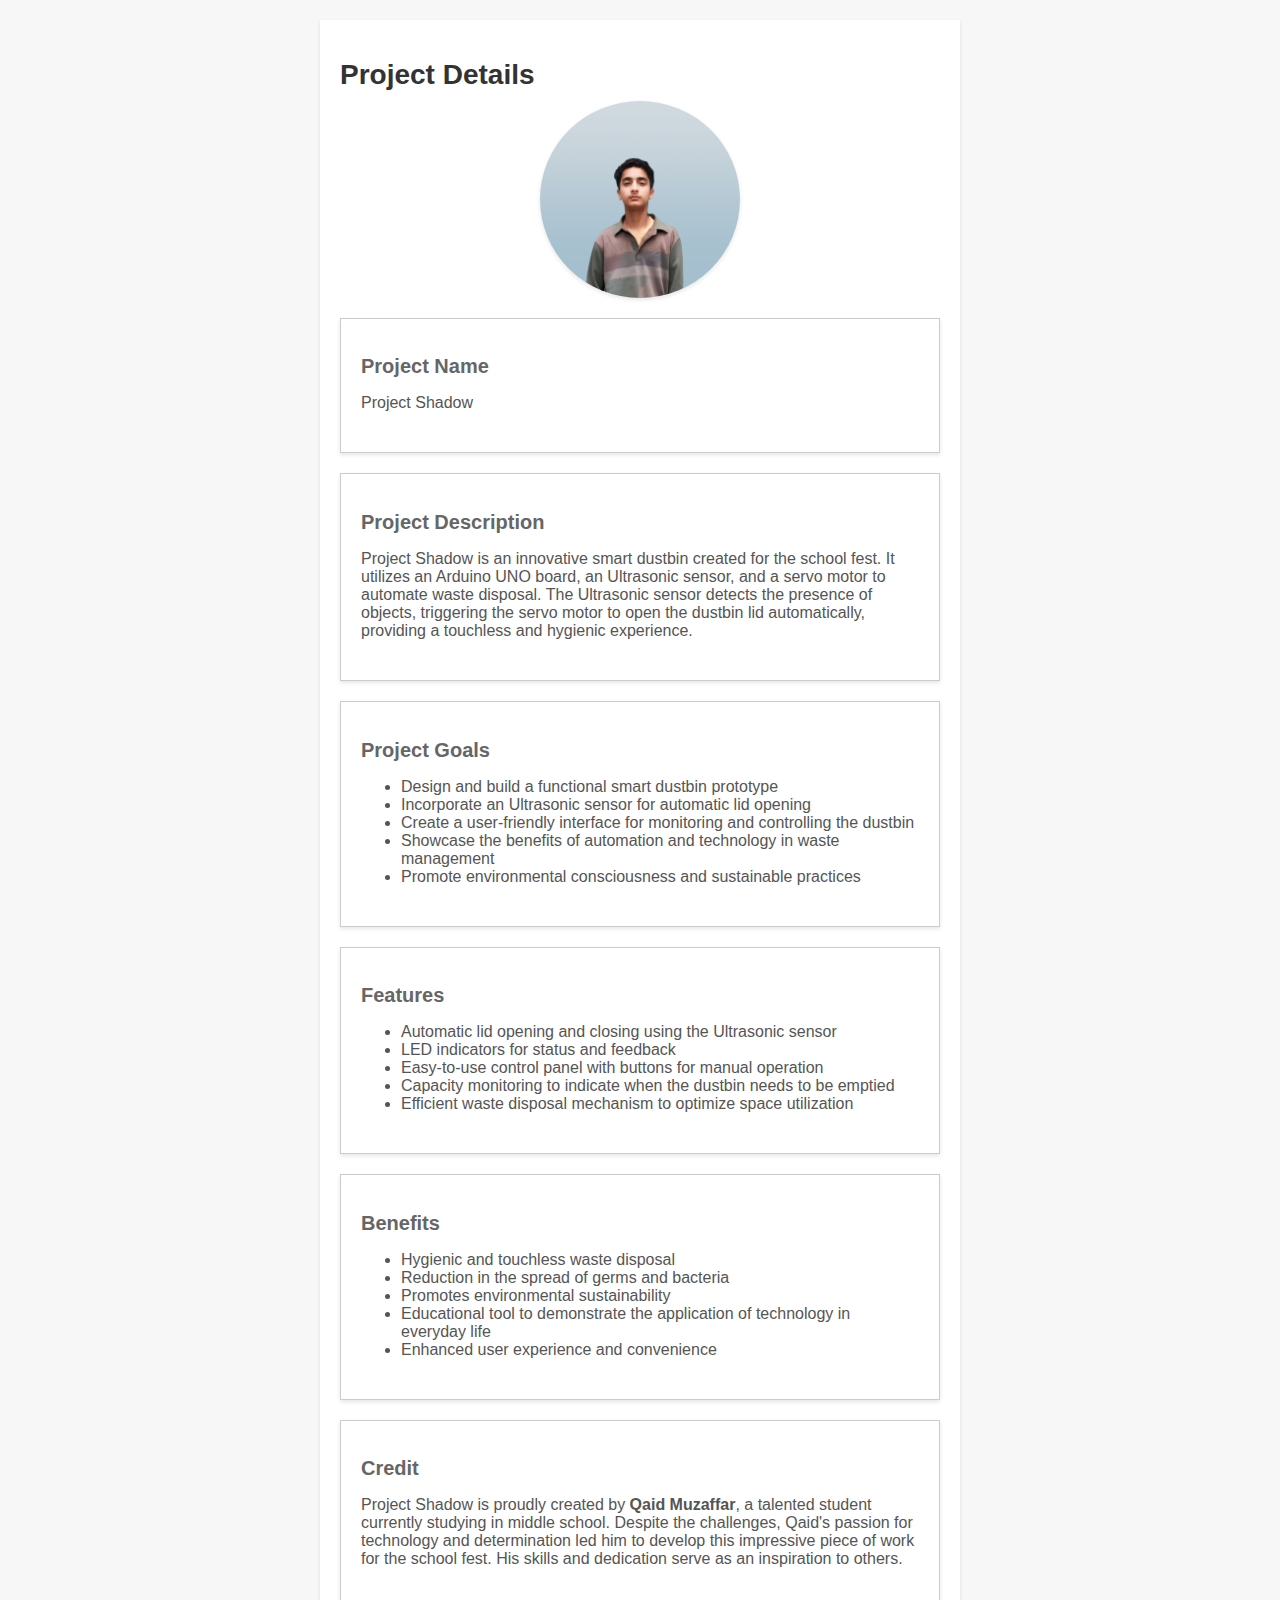
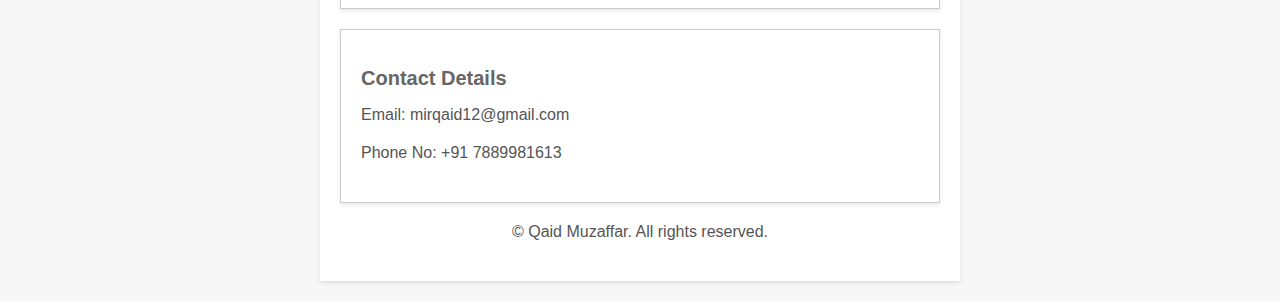
==== commit 8237e047: "Update index.html" ====
--- a/index.html
+++ b/index.html
@@ -82,7 +82,7 @@
 <body>
   <div class="container">
     <h1>Project Details</h1>
-    <img class="profile-image" src="qaid.png" alt="Qaid Muzaffar">
+    <img class="profile-image" src="qaid1.png" alt="Qaid Muzaffar">
     
     <div class="box">
       <h2>Project Name</h2>
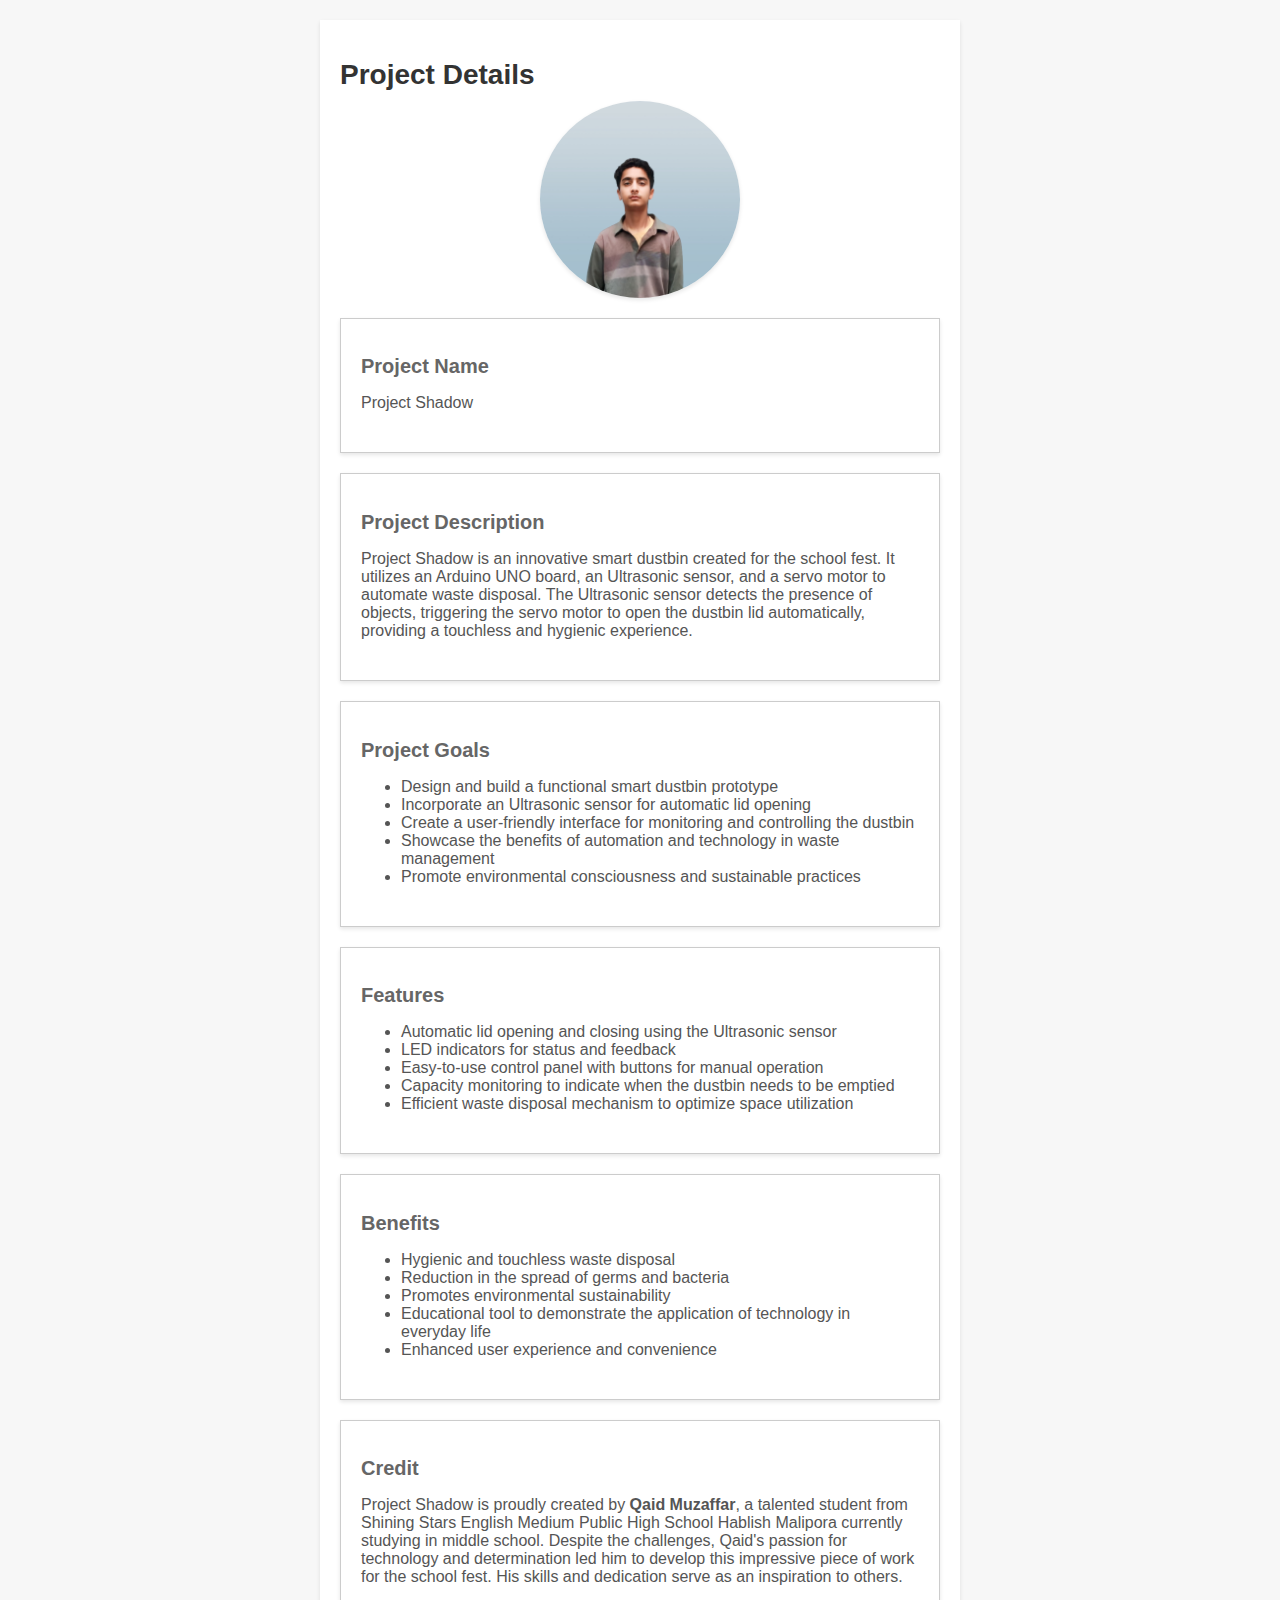
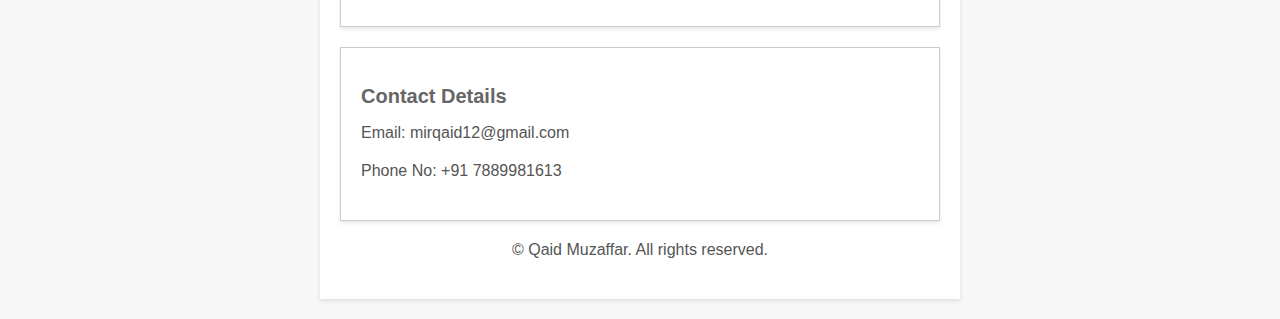
==== commit 9b217010: "Update index.html" ====
--- a/index.html
+++ b/index.html
@@ -129,7 +129,7 @@
     
     <div class="box">
       <h2>Credit</h2>
-      <p>Project Shadow is proudly created by <strong>Qaid Muzaffar</strong>, a talented student currently studying in middle school. Despite the challenges, Qaid's passion for technology and determination led him to develop this impressive piece of work for the school fest. His skills and dedication serve as an inspiration to others.</p>
+      <p>Project Shadow is proudly created by <strong>Qaid Muzaffar</strong>, a talented student from Shining Stars English Medium Public High School Hablish Malipora currently studying in middle school. Despite the challenges, Qaid's passion for technology and determination led him to develop this impressive piece of work for the school fest. His skills and dedication serve as an inspiration to others.</p>
     </div>
     
     <div class="contact-box">
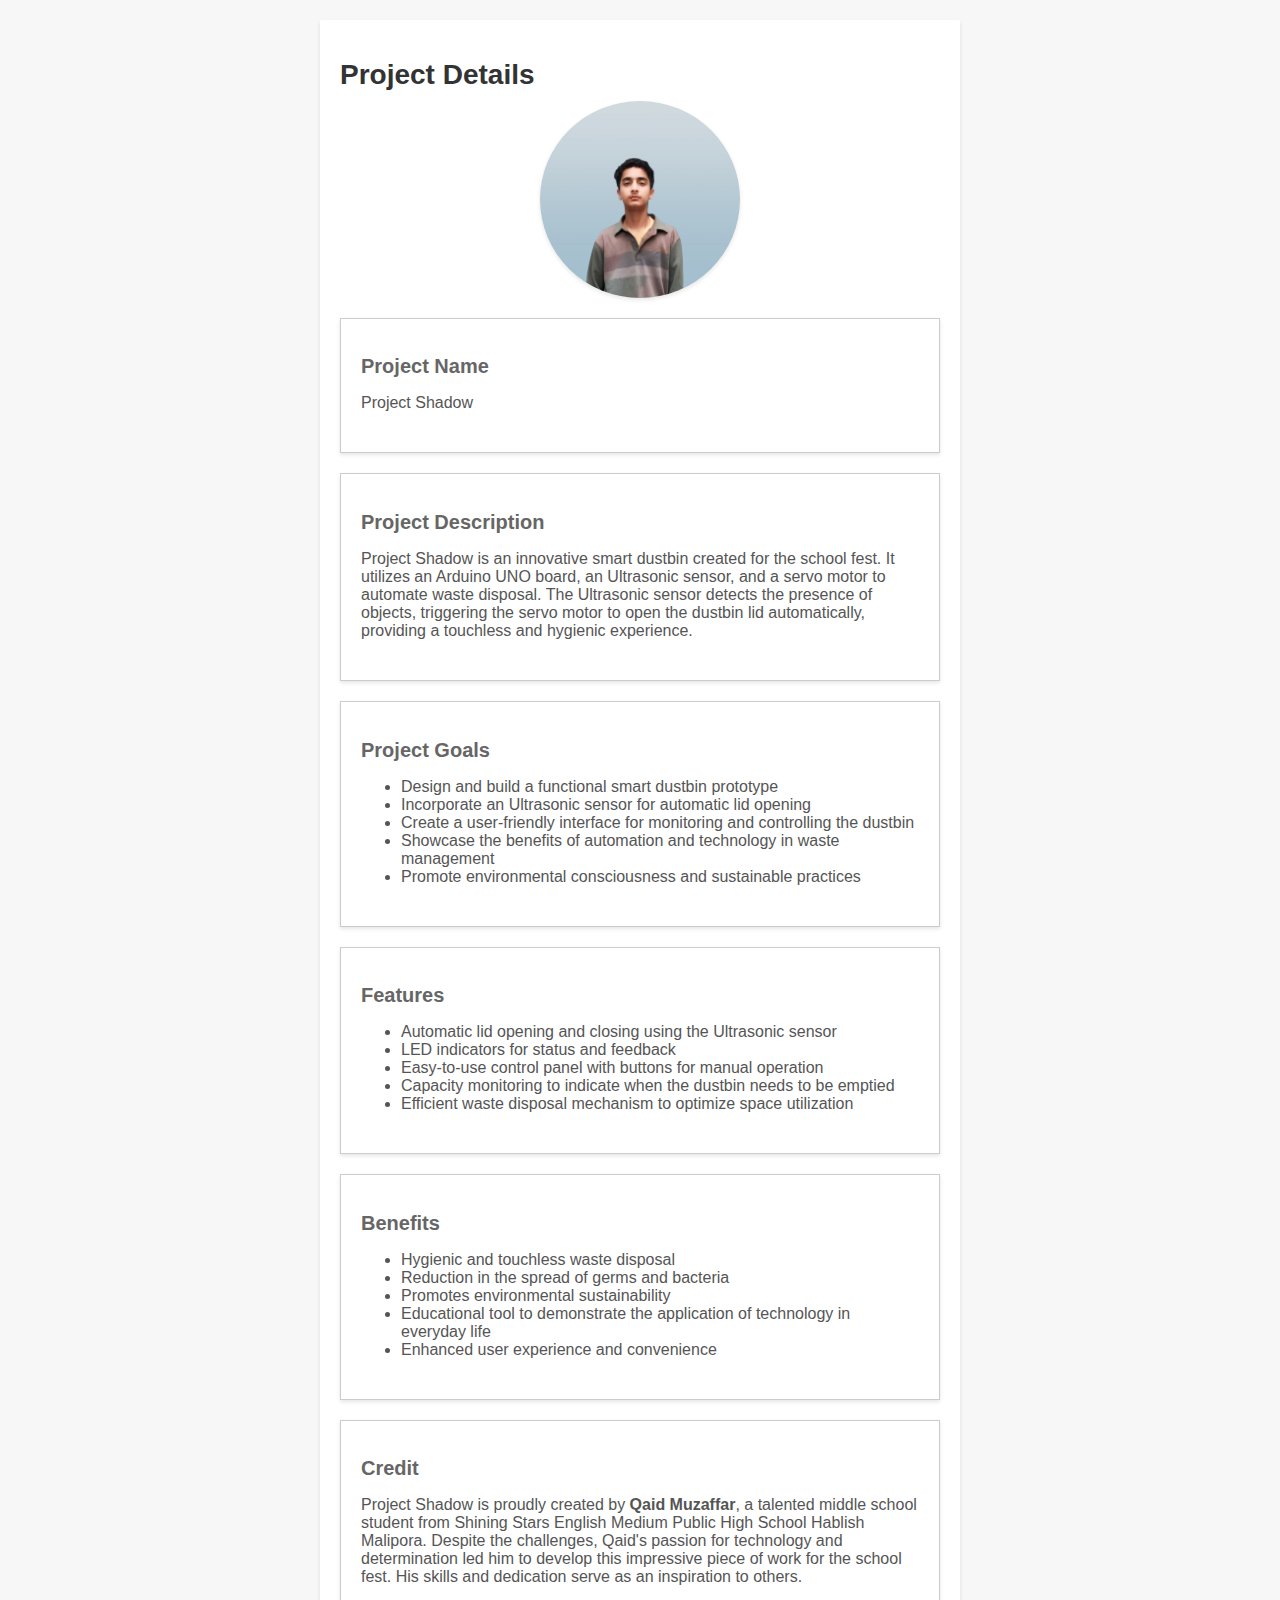
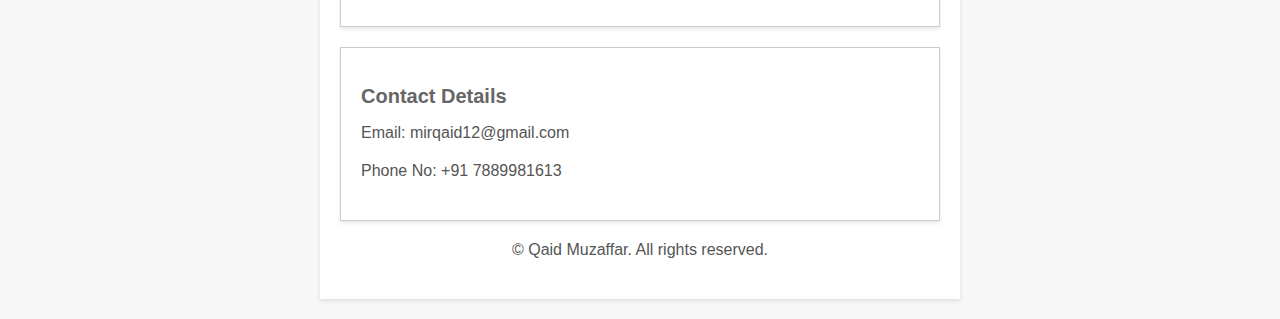
==== commit 539dacb0: "Update index.html" ====
--- a/index.html
+++ b/index.html
@@ -129,7 +129,7 @@
     
     <div class="box">
       <h2>Credit</h2>
-      <p>Project Shadow is proudly created by <strong>Qaid Muzaffar</strong>, a talented student from Shining Stars English Medium Public High School Hablish Malipora currently studying in middle school. Despite the challenges, Qaid's passion for technology and determination led him to develop this impressive piece of work for the school fest. His skills and dedication serve as an inspiration to others.</p>
+      <p>Project Shadow is proudly created by <strong>Qaid Muzaffar</strong>, a talented middle school student from Shining Stars English Medium Public High School Hablish Malipora. Despite the challenges, Qaid's passion for technology and determination led him to develop this impressive piece of work for the school fest. His skills and dedication serve as an inspiration to others.</p>
     </div>
     
     <div class="contact-box">
